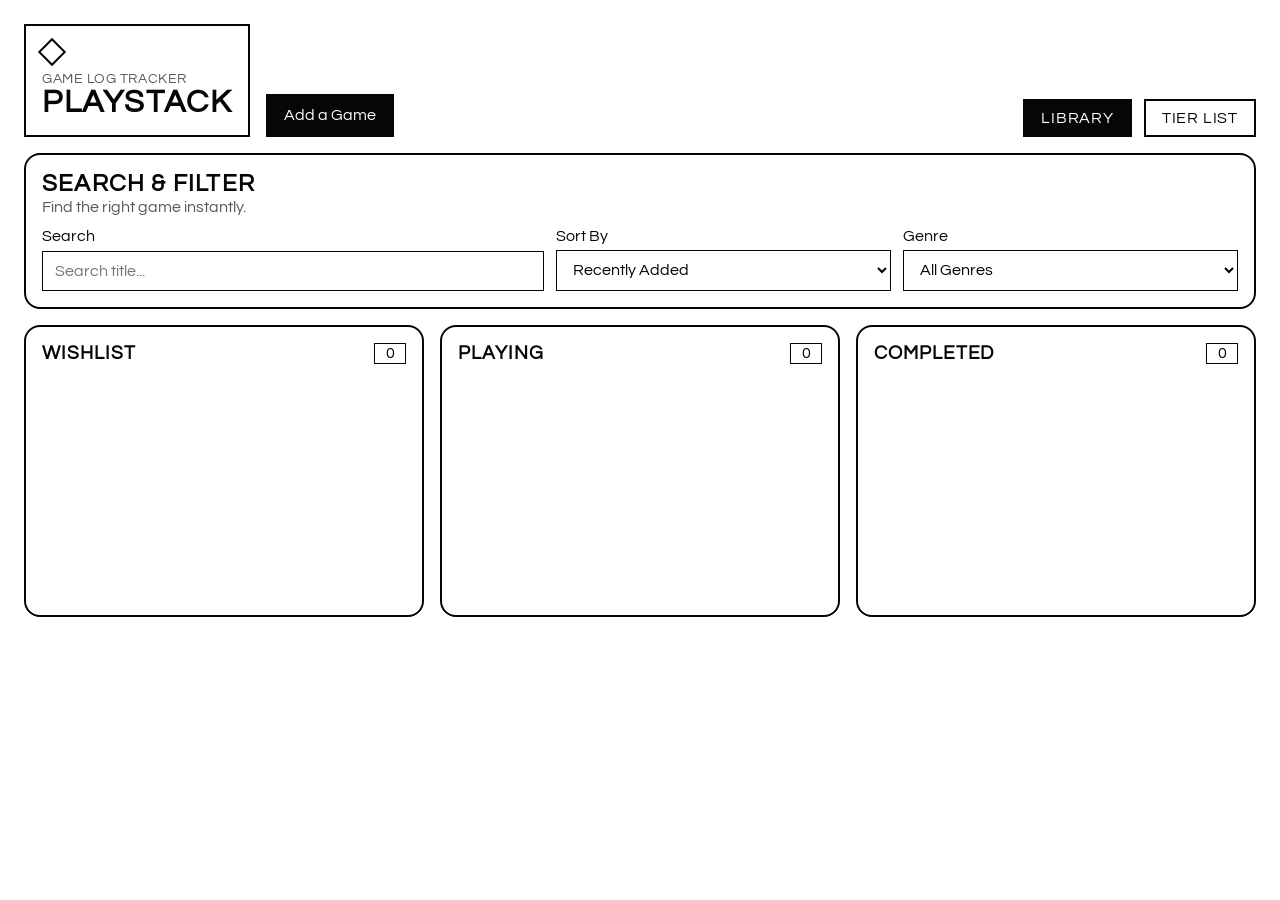
==== index.html @ 5ab62d1a "fix(tier-modal): remove duplicate close and fix radio label clipping Drop the footer Close next to S" ====
<!doctype html>
<html lang="en">
  <head>
    <meta charset="UTF-8" />
    <meta name="viewport" content="width=device-width, initial-scale=1.0" />
    <title>PlayStack | Game Backlog Tracker</title>
    <link rel="preconnect" href="https://fonts.googleapis.com" />
    <link rel="preconnect" href="https://fonts.gstatic.com" crossorigin />
    <link
      href="https://fonts.googleapis.com/css2?family=Questrial&display=swap"
      rel="stylesheet"
    />
    <link rel="stylesheet" href="./styles.css" />
  </head>
  <body>
    <header class="site-header">
      <div class="header-left">
        <div class="logo-wrap" aria-label="PlayStack brand">
          <div class="logo-mark" aria-hidden="true"></div>
          <p class="eyebrow">Game Log Tracker</p>
          <h1>PlayStack</h1>
        </div>
        <button
          type="button"
          id="open-add-game"
          class="btn btn-solid header-add-btn"
          aria-haspopup="dialog"
          aria-controls="add-game-modal"
          aria-expanded="false"
        >
          Add a Game
        </button>
      </div>
      <nav class="top-nav" aria-label="Primary navigation">
        <a class="nav-link active" href="./index.html">Library</a>
        <a class="nav-link" href="./tier.html">Tier List</a>
      </nav>
    </header>

    <main>
      <section class="panel controls-panel" aria-label="Search and filter games">
        <div class="section-title-wrap">
          <h2>Search & Filter</h2>
          <p class="muted">Find the right game instantly.</p>
        </div>
        <div class="controls-grid">
          <label>
            <span>Search</span>
            <input id="search-input" type="text" placeholder="Search title..." />
          </label>
          <label>
            <span>Sort By</span>
            <select id="sort-select">
              <option value="recent">Recently Added</option>
              <option value="rating">User Rating</option>
              <option value="alphabetical">Alphabetical</option>
            </select>
          </label>
          <label>
            <span>Genre</span>
            <select id="genre-filter">
              <option value="all">All Genres</option>
            </select>
          </label>
        </div>
      </section>

      <section class="board" aria-label="Game status categories">
        <article class="status-column panel">
          <div class="status-head">
            <h3>Wishlist</h3>
            <span id="wishlist-count">0</span>
          </div>
          <div id="wishlist-list" class="game-list" aria-label="Wishlist games"></div>
        </article>
        <article class="status-column panel">
          <div class="status-head">
            <h3>Playing</h3>
            <span id="playing-count">0</span>
          </div>
          <div id="playing-list" class="game-list" aria-label="Playing games"></div>
        </article>
        <article class="status-column panel">
          <div class="status-head">
            <h3>Completed</h3>
            <span id="completed-count">0</span>
          </div>
          <div id="completed-list" class="game-list" aria-label="Completed games"></div>
        </article>
      </section>
    </main>

    <dialog id="add-game-modal" class="game-modal add-game-modal" aria-labelledby="add-game-heading" aria-modal="true">
      <div class="modal-close-wrap">
        <button type="button" class="btn btn-ghost" id="add-game-close-x" aria-label="Close add game dialog">
          Close
        </button>
      </div>
      <h2 id="add-game-heading" class="add-modal-title">Add a Game</h2>
      <form id="add-game-form" class="add-game-form" aria-label="Add game form" novalidate>
        <label>
          <span>Game Title</span>
          <input
            id="add-game-title"
            name="title"
            type="text"
            placeholder="Type title..."
            autocomplete="off"
            required
          />
        </label>
        <ul id="suggestions-list" class="suggestions" aria-label="Game suggestions from RAWG"></ul>
        <label>
          <span>Platform</span>
          <input
            id="add-game-platform"
            name="platform"
            type="text"
            placeholder="PC, PS5, Switch..."
            required
          />
        </label>
        <label>
          <span>Status</span>
          <select id="add-game-status" name="status" aria-label="Game status">
            <option value="Wishlist">Wishlist</option>
            <option value="Playing">Playing</option>
            <option value="Completed">Completed</option>
          </select>
        </label>
        <div class="star-rating-field">
          <span>User Rating</span>
          <p class="muted star-rating-hint">Optional — click a star (1–5).</p>
          <input type="hidden" id="add-game-user-rating-value" name="userRating" value="" />
          <div
            id="add-game-star-group"
            class="star-rating"
            role="radiogroup"
            aria-label="User rating from 1 to 5 stars"
            data-star-hidden="add-game-user-rating-value"
          >
            <button type="button" class="star-rating-btn" data-star-rating-btn data-star-value="1" aria-label="1 out of 5 stars" aria-pressed="false">★</button>
            <button type="button" class="star-rating-btn" data-star-rating-btn data-star-value="2" aria-label="2 out of 5 stars" aria-pressed="false">★</button>
            <button type="button" class="star-rating-btn" data-star-rating-btn data-star-value="3" aria-label="3 out of 5 stars" aria-pressed="false">★</button>
            <button type="button" class="star-rating-btn" data-star-rating-btn data-star-value="4" aria-label="4 out of 5 stars" aria-pressed="false">★</button>
            <button type="button" class="star-rating-btn" data-star-rating-btn data-star-value="5" aria-label="5 out of 5 stars" aria-pressed="false">★</button>
          </div>
        </div>
        <label>
          <span>Notes</span>
          <textarea id="add-game-notes" name="notes" rows="4" placeholder="Personal notes or mini-review..."></textarea>
        </label>
        <label class="checkbox-label">
          <input id="add-game-tier-checkbox" type="checkbox" name="addToTier" />
          <span>Add to Tier List</span>
        </label>
        <div id="add-game-tier-panel" class="tier-radio-panel" hidden>
          <fieldset id="add-game-tier-fieldset" class="tier-radio-fieldset" disabled aria-describedby="add-tier-hint">
            <legend class="tier-radio-legend">Tier level</legend>
            <div class="tier-radio-grid" role="presentation">
              <label class="tier-radio-option">
                <input type="radio" name="add-game-tier" value="S" />
                <span>S</span>
              </label>
              <label class="tier-radio-option">
                <input type="radio" name="add-game-tier" value="A" />
                <span>A</span>
              </label>
              <label class="tier-radio-option">
                <input type="radio" name="add-game-tier" value="B" />
                <span>B</span>
              </label>
              <label class="tier-radio-option">
                <input type="radio" name="add-game-tier" value="C" />
                <span>C</span>
              </label>
              <label class="tier-radio-option">
                <input type="radio" name="add-game-tier" value="D" />
                <span>D</span>
              </label>
              <label class="tier-radio-option">
                <input type="radio" name="add-game-tier" value="None" checked />
                <span>None</span>
              </label>
            </div>
          </fieldset>
        </div>
        <p id="add-tier-hint" class="muted add-tier-hint">
          When checked, choose which tier row the game starts in on the tier list page.
        </p>
        <div class="add-game-actions">
          <button type="submit" class="btn btn-solid">Add Game</button>
          <button type="button" class="btn" id="add-game-cancel">Cancel</button>
        </div>
      </form>
    </dialog>

    <dialog id="game-modal" class="game-modal" aria-labelledby="modal-title">
      <form method="dialog" class="modal-close-wrap">
        <button class="btn btn-ghost" aria-label="Close game detail view">Close</button>
      </form>
      <section id="modal-body"></section>
    </dialog>

    <dialog id="tier-quick-modal" class="game-modal tier-quick-modal" aria-labelledby="tier-quick-heading" aria-modal="true">
      <div class="modal-close-wrap">
        <button type="button" class="btn btn-ghost" id="tier-quick-close-x" aria-label="Close tier picker">Close</button>
      </div>
      <h2 id="tier-quick-heading" class="add-modal-title">Add to Tier List</h2>
      <fieldset class="tier-radio-fieldset">
        <legend class="tier-radio-legend">Tier level</legend>
        <div class="tier-radio-grid" role="presentation">
          <label class="tier-radio-option">
            <input type="radio" name="quick-tier" value="S" />
            <span>S</span>
          </label>
          <label class="tier-radio-option">
            <input type="radio" name="quick-tier" value="A" />
            <span>A</span>
          </label>
          <label class="tier-radio-option">
            <input type="radio" name="quick-tier" value="B" />
            <span>B</span>
          </label>
          <label class="tier-radio-option">
            <input type="radio" name="quick-tier" value="C" />
            <span>C</span>
          </label>
          <label class="tier-radio-option">
            <input type="radio" name="quick-tier" value="D" />
            <span>D</span>
          </label>
          <label class="tier-radio-option">
            <input type="radio" name="quick-tier" value="None" />
            <span>None</span>
          </label>
        </div>
      </fieldset>
      <div class="tier-quick-actions">
        <button type="button" class="btn btn-solid" id="tier-quick-save">Save</button>
      </div>
    </dialog>

    <script>
      window.PLAYSTACK_CONFIG = {
        rawgApiKey: "9fec8abaa3d6405bb48c1a786884cd65",
        makeWebhookUrl: "https://hook.us2.make.com/4e7isp9aetxo5vhwdh0prt2nbskwi965"
      };
    </script>
    <script src="./app.js"></script>
  </body>
</html>
---- styles.css ----
:root {
  --bg: #ffffff;
  --text: #060606;
  --line: #060606;
  --accent: #00b7ff;
  --muted: #575757;
  --panel-pad: 1rem;
  --radius: 1rem;
}

* {
  box-sizing: border-box;
}

body {
  margin: 0;
  min-height: 100vh;
  background: var(--bg);
  color: var(--text);
  font-family: "Questrial", Arial, sans-serif;
  padding: 1rem;
}

h1,
h2,
h3,
p {
  margin: 0;
}

/* Page headings and subheadings — uppercase; game titles stay mixed case */
.site-header h1,
.section-title-wrap h2,
.status-head h3,
.add-modal-title,
#add-game-heading,
.top-nav .nav-link,
.tier-row h3,
.tier-radio-legend {
  text-transform: uppercase;
  letter-spacing: 0.05em;
}

#game-modal #modal-title,
.game-card h4 {
  text-transform: none;
  letter-spacing: normal;
}

.site-header {
  display: flex;
  flex-direction: column;
  gap: 1rem;
  margin-bottom: 1rem;
}

.header-left {
  display: flex;
  flex-direction: row;
  flex-wrap: wrap;
  align-items: flex-end;
  gap: 0.75rem;
}

.header-add-btn {
  white-space: nowrap;
}

.logo-wrap {
  border: 2px solid var(--line);
  padding: 1rem;
  position: relative;
}

.logo-mark {
  width: 1.25rem;
  height: 1.25rem;
  border: 2px solid var(--line);
  transform: rotate(45deg);
  margin-bottom: 0.6rem;
}

.eyebrow {
  color: var(--muted);
  font-size: 0.85rem;
  text-transform: uppercase;
  letter-spacing: 0.04em;
}

.top-nav {
  display: flex;
  gap: 0.75rem;
}

.nav-link {
  border: 2px solid var(--line);
  padding: 0.55rem 1rem;
  text-decoration: none;
  color: var(--text);
}

.nav-link.active,
.nav-link:hover {
  background: var(--text);
  color: var(--bg);
}

main {
  display: grid;
  gap: 1rem;
}

.panel {
  border: 2px solid var(--line);
  border-radius: var(--radius);
  padding: var(--panel-pad);
}

.section-title-wrap {
  margin-bottom: 0.85rem;
}

.muted {
  color: var(--muted);
  margin-top: 0.2rem;
}

.form-grid,
.controls-grid {
  display: grid;
  gap: 0.75rem;
}

label {
  display: grid;
  gap: 0.35rem;
}

input,
select,
textarea {
  border: 1.8px solid var(--line);
  padding: 0.65rem 0.75rem;
  font: inherit;
  background: #fff;
}

.btn {
  border: 2px solid var(--line);
  background: #fff;
  color: var(--text);
  padding: 0.7rem 1rem;
  cursor: pointer;
  font: inherit;
}

.btn:hover {
  outline: 2px solid var(--accent);
}

.btn-solid {
  background: var(--text);
  color: #fff;
}

.btn-ghost {
  background: #fff;
}

.btn-small {
  font-size: 0.85rem;
  padding: 0.4rem 0.6rem;
}

.suggestions {
  margin: 0.75rem 0 0;
  padding: 0;
  list-style: none;
  display: grid;
  gap: 0.55rem;
}

.suggestion-item {
  border: 1.5px dashed var(--line);
  padding: 0.65rem;
  display: flex;
  justify-content: space-between;
  gap: 0.6rem;
  align-items: center;
}

.board {
  display: grid;
  gap: 1rem;
}

.status-head {
  display: flex;
  justify-content: space-between;
  align-items: center;
  margin-bottom: 0.7rem;
}

.status-head span {
  border: 1.8px solid var(--line);
  min-width: 2rem;
  text-align: center;
  padding: 0.1rem 0.3rem;
}

.game-list {
  display: grid;
  gap: 0.75rem;
  min-height: 14rem;
  grid-template-columns: 1fr;
}

.game-list.drag-over {
  outline: 2px dashed var(--accent);
  outline-offset: 3px;
}

.game-card {
  border: 1.8px solid var(--line);
  padding: 0.55rem;
  display: grid;
  gap: 0.28rem;
  background-image: linear-gradient(transparent 94%, rgba(0, 183, 255, 0.2) 100%);
  cursor: grab;
}

.game-card:active {
  cursor: grabbing;
}

.game-card.drag-over {
  outline: 2px solid var(--accent);
  outline-offset: 2px;
}

.game-card-header {
  display: grid;
  gap: 0.28rem;
}

.game-card-header h4 {
  width: 100%;
  margin: 0;
  line-height: 1.2;
  overflow-wrap: anywhere;
}

.game-cover {
  width: 100%;
  height: 6.2rem;
  object-fit: cover;
  border: 1.5px solid var(--line);
}

.card-actions {
  display: grid;
  gap: 0.35rem;
}

.card-actions .btn-small {
  width: 100%;
}

.card-tier-row {
  display: flex;
  align-items: center;
  gap: 0.35rem;
  min-width: 0;
}

.card-tier-row .btn-small {
  width: auto;
}

.pill {
  border: 1.5px solid var(--line);
  display: inline-flex;
  align-items: center;
  justify-content: center;
  width: fit-content;
  max-width: 100%;
  padding: 0.2rem 0.6rem;
  font-size: 0.78rem;
  white-space: nowrap;
}

.stars {
  letter-spacing: 0.05em;
  margin: 0 0 0.5rem;
  line-height: 1;
}

.btn-icon {
  width: 2rem;
  height: 2rem;
  padding: 0.2rem;
  display: inline-flex;
  align-items: center;
  justify-content: center;
  flex-shrink: 0;
}

.trash-icon {
  width: 1rem;
  height: 1rem;
}

.btn-tier {
  white-space: nowrap;
  min-width: 0;
  flex: 1;
}

.game-modal {
  width: min(42rem, 96vw);
  border: 2px solid var(--line);
  padding: 1rem;
}

.add-game-modal {
  width: min(36rem, 96vw);
}

.tier-quick-modal {
  width: min(26rem, 94vw);
}

.tier-quick-actions {
  display: flex;
  flex-wrap: wrap;
  gap: 0.5rem;
  margin-top: 0.85rem;
}

.add-modal-title {
  margin-bottom: 0.75rem;
}

.add-game-form {
  display: grid;
  gap: 0.75rem;
}

.checkbox-label {
  display: flex;
  flex-direction: row;
  align-items: center;
  gap: 0.5rem;
  cursor: pointer;
}

.checkbox-label input[type="checkbox"] {
  width: 1.1rem;
  height: 1.1rem;
  accent-color: var(--accent);
}

.add-tier-hint {
  font-size: 0.85rem;
  margin-top: -0.35rem;
}

.tier-radio-panel {
  margin-top: 0.35rem;
}

.tier-radio-fieldset {
  border: 1.8px solid var(--line);
  border-radius: calc(var(--radius) - 0.25rem);
  padding: 0.65rem 0.75rem 0.85rem;
  margin: 0;
}

.tier-radio-legend {
  padding: 0 0.35rem;
  font: inherit;
  font-size: 0.95rem;
}

.tier-radio-grid {
  display: grid;
  grid-template-columns: repeat(3, minmax(min-content, 1fr));
  gap: 0.5rem;
}

.tier-radio-option {
  display: flex;
  align-items: center;
  gap: 0.45rem;
  cursor: pointer;
  border: 1.5px solid var(--line);
  padding: 0.45rem 0.7rem;
  min-width: min-content;
  box-sizing: border-box;
}

.tier-radio-option span {
  white-space: nowrap;
  flex-shrink: 0;
}

.tier-radio-option:has(input:checked) {
  outline: 2px solid var(--accent);
  outline-offset: 0;
}

.tier-radio-option input[type="radio"] {
  width: 1rem;
  height: 1rem;
  accent-color: var(--accent);
  margin: 0;
}

@media (min-width: 480px) {
  .tier-radio-grid {
    grid-template-columns: repeat(6, minmax(min-content, 1fr));
  }
}

.add-game-actions {
  display: flex;
  flex-wrap: wrap;
  gap: 0.5rem;
  margin-top: 0.25rem;
}

.star-rating-field {
  display: grid;
  gap: 0.35rem;
}

.star-rating {
  display: flex;
  flex-wrap: wrap;
  gap: 0.2rem;
  align-items: center;
}

.star-rating-btn {
  font-size: 1.85rem;
  line-height: 1;
  padding: 0.1rem 0.2rem;
  border: none;
  background: transparent;
  cursor: pointer;
  color: var(--text);
  opacity: 0.28;
}

.star-rating-btn--on {
  opacity: 1;
}

.star-rating-btn:hover,
.star-rating-btn:focus-visible {
  opacity: 1;
  outline: 2px solid var(--accent);
  outline-offset: 2px;
}

.star-rating-hint {
  font-size: 0.85rem;
  margin-top: 0;
}

.game-modal::backdrop {
  background: rgba(0, 0, 0, 0.7);
}

.modal-close-wrap {
  display: flex;
  justify-content: end;
  margin: 0 0 0.8rem;
}

.detail-grid {
  display: grid;
  gap: 0.85rem;
}

.tier-grid {
  display: grid;
  gap: 1rem;
}

.tier-board-stack {
  display: grid;
  gap: 0.85rem;
}

.tier-row {
  border: 2px solid var(--line);
  padding: 0.75rem;
}

.tier-row h3 {
  margin-bottom: 0.6rem;
}

.tier-cards-wrap {
  min-height: 7rem;
  border: 1.5px dashed var(--line);
  padding: 0.65rem;
  display: flex;
  flex-wrap: wrap;
  gap: 0.6rem;
  align-content: flex-start;
  background: #060606;
  color: #ffffff;
}

.tier-cards-wrap.drag-over {
  outline: 2px solid var(--accent);
}

.tier-cards-wrap .muted {
  color: #f2f2f2;
}

.tier-game-card {
  width: 8.5rem;
  border: 1.5px solid var(--line);
  padding: 0.35rem;
  display: grid;
  gap: 0.35rem;
  background: #fff;
  color: var(--text);
  cursor: grab;
}

.tier-game-card.drag-over {
  outline: 2px solid var(--accent);
}

.tier-game-card:active {
  cursor: grabbing;
}

.tier-game-image {
  width: 100%;
  height: 4.8rem;
  object-fit: cover;
  border: 1.2px solid var(--line);
}

.tier-game-title {
  font-size: 0.8rem;
  line-height: 1.2;
  text-align: center;
  text-transform: none;
  letter-spacing: normal;
}

.tier-tag {
  border: 2px solid var(--line);
  display: inline-block;
  min-width: 2.2rem;
  text-align: center;
  margin-right: 0.55rem;
  background: var(--accent);
}

@media (min-width: 720px) {
  body {
    padding: 1.5rem;
  }

  .site-header {
    flex-direction: row;
    justify-content: space-between;
    align-items: end;
  }

  .header-left {
    flex-direction: row;
    align-items: flex-end;
    flex-wrap: wrap;
    gap: 1rem;
  }

  .header-add-btn {
    align-self: flex-end;
  }

  .form-grid {
    grid-template-columns: 1.5fr 1fr 1fr auto;
    align-items: end;
  }

  .controls-grid {
    grid-template-columns: 1.5fr 1fr 1fr;
  }

  .board {
    grid-template-columns: repeat(2, minmax(0, 1fr));
  }

  .tier-grid {
    grid-template-columns: repeat(2, minmax(0, 1fr));
  }
}

@media (min-width: 1200px) {
  .board {
    grid-template-columns: repeat(3, minmax(0, 1fr));
  }
}

@media (min-width: 1400px) {
  .game-list {
    grid-template-columns: repeat(2, minmax(0, 1fr));
    align-content: start;
  }
}
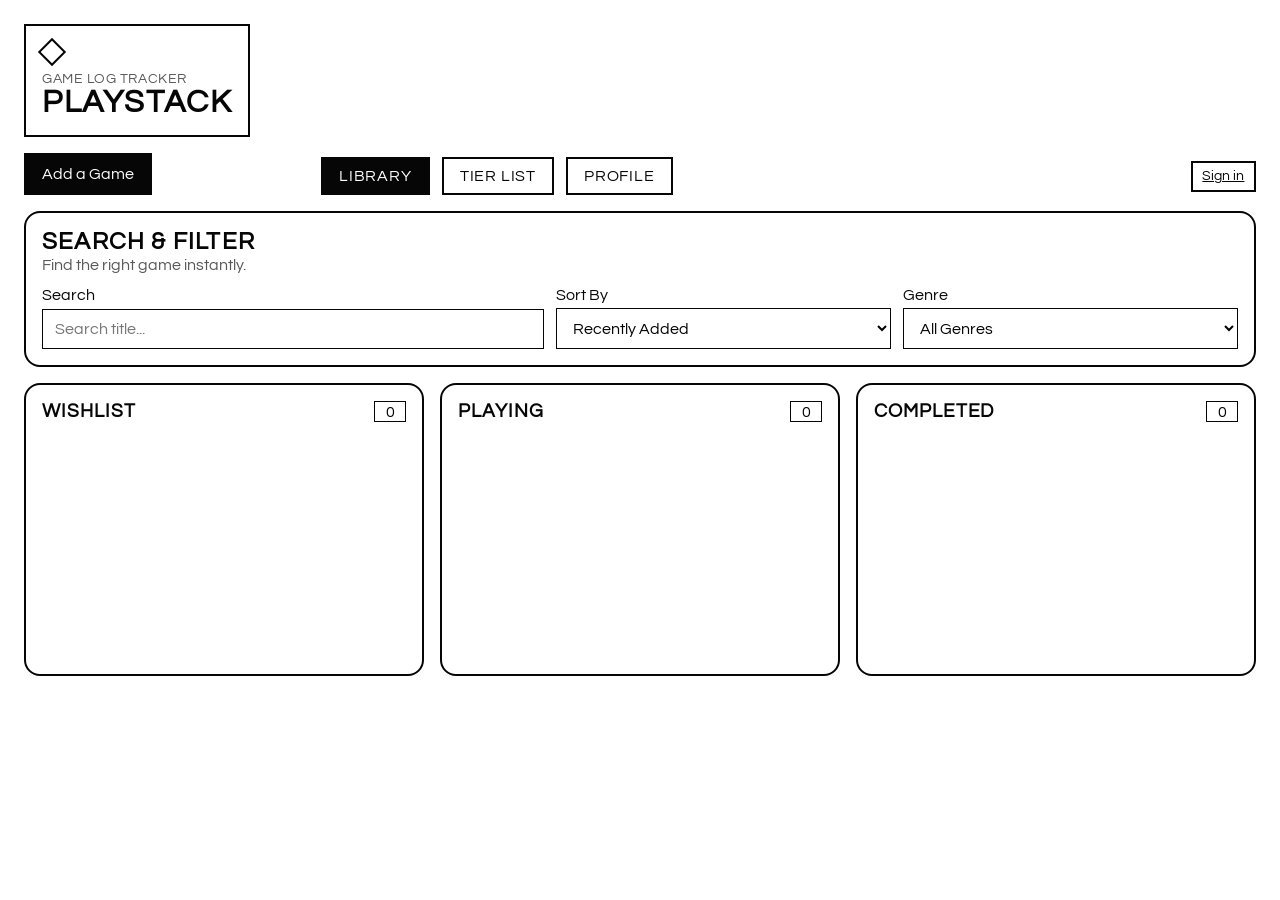
==== commit b494ffd3: "feat(auth): add login, sign-up, editable profile, and client-side secure storage Made-with: Cursor" ====
--- a/index.html
+++ b/index.html
@@ -31,10 +31,14 @@
           Add a Game
         </button>
       </div>
-      <nav class="top-nav" aria-label="Primary navigation">
-        <a class="nav-link active" href="./index.html">Library</a>
-        <a class="nav-link" href="./tier.html">Tier List</a>
-      </nav>
+      <div class="header-nav-row">
+        <nav class="top-nav" aria-label="Primary navigation">
+          <a class="nav-link active" href="./index.html">Library</a>
+          <a class="nav-link" href="./tier.html">Tier List</a>
+          <a class="nav-link" href="./profile.html">Profile</a>
+        </nav>
+        <div class="auth-bar" id="auth-bar"></div>
+      </div>
     </header>
 
     <main>
@@ -179,8 +183,8 @@
                 <span>D</span>
               </label>
               <label class="tier-radio-option">
-                <input type="radio" name="add-game-tier" value="None" checked />
-                <span>None</span>
+                <input type="radio" name="add-game-tier" value="F" checked />
+                <span>F</span>
               </label>
             </div>
           </fieldset>
@@ -231,8 +235,8 @@
             <span>D</span>
           </label>
           <label class="tier-radio-option">
-            <input type="radio" name="quick-tier" value="None" />
-            <span>None</span>
+            <input type="radio" name="quick-tier" value="F" />
+            <span>F</span>
           </label>
         </div>
       </fieldset>
@@ -241,12 +245,19 @@
       </div>
     </dialog>
 
-    <script>
-      window.PLAYSTACK_CONFIG = {
-        rawgApiKey: "9fec8abaa3d6405bb48c1a786884cd65",
-        makeWebhookUrl: "https://hook.us2.make.com/4e7isp9aetxo5vhwdh0prt2nbskwi965"
-      };
-    </script>
+    <dialog id="delete-confirm-modal" class="game-modal delete-confirm-modal" aria-labelledby="delete-confirm-heading" aria-modal="true">
+      <h2 id="delete-confirm-heading" class="add-modal-title">Remove this game?</h2>
+      <p id="delete-confirm-message" class="muted delete-confirm-text"></p>
+      <div class="tier-quick-actions">
+        <button type="button" class="btn" id="delete-confirm-cancel">Cancel</button>
+        <button type="button" class="btn btn-solid" id="delete-confirm-confirm">Delete</button>
+      </div>
+    </dialog>
+
+    <script src="./playstack-config.js"></script>
+    <script src="./auth-core.js"></script>
+    <script src="./auth-nav.js"></script>
+    <script src="./make-webhook.js"></script>
     <script src="./app.js"></script>
   </body>
 </html>
--- a/styles.css
+++ b/styles.css
@@ -19,6 +19,15 @@
   color: var(--text);
   font-family: "Questrial", Arial, sans-serif;
   padding: 1rem;
+}
+
+/* Opened from a copied share link (?data=…): tier board only, no nav or share UI */
+html.tier-shared-view .header-nav-row {
+  display: none;
+}
+
+html.tier-shared-view #tier-share-panel {
+  display: none;
 }
 
 h1,
@@ -262,6 +271,18 @@
   gap: 0.35rem;
 }
 
+/* Panel toolbars (e.g. tier share section): keep buttons content-sized, not full width */
+.panel > .card-actions {
+  display: flex;
+  flex-wrap: wrap;
+  gap: 0.5rem;
+  align-items: center;
+}
+
+.panel > .card-actions .btn {
+  width: auto;
+}
+
 .card-actions .btn-small {
   width: 100%;
 }
@@ -327,7 +348,32 @@
 }
 
 .tier-quick-modal {
-  width: min(26rem, 94vw);
+  width: min(28rem, calc(100vw - 2rem));
+  max-width: 100%;
+  box-sizing: border-box;
+  overflow-x: hidden;
+}
+
+.tier-quick-modal .tier-radio-fieldset {
+  max-width: 100%;
+  min-width: 0;
+}
+
+/* Narrower wrapping grid so six tier options never force horizontal scroll */
+.tier-quick-modal .tier-radio-grid {
+  grid-template-columns: repeat(2, minmax(0, 1fr));
+}
+
+.tier-quick-modal .tier-radio-option {
+  min-width: 0;
+  width: 100%;
+  justify-content: flex-start;
+}
+
+@media (min-width: 480px) {
+  .tier-quick-modal .tier-radio-grid {
+    grid-template-columns: repeat(3, minmax(0, 1fr));
+  }
 }
 
 .tier-quick-actions {
@@ -335,6 +381,16 @@
   flex-wrap: wrap;
   gap: 0.5rem;
   margin-top: 0.85rem;
+}
+
+.delete-confirm-modal {
+  width: min(24rem, calc(100vw - 2rem));
+  max-width: 100%;
+}
+
+.delete-confirm-text {
+  margin-top: 0;
+  margin-bottom: 0.25rem;
 }
 
 .add-modal-title {
@@ -502,7 +558,16 @@
   margin-bottom: 0.6rem;
 }
 
+.tier-row-content {
+  display: flex;
+  flex-wrap: nowrap;
+  align-items: stretch;
+  gap: 0.65rem;
+}
+
 .tier-cards-wrap {
+  flex: 1 1 auto;
+  min-width: 0;
   min-height: 7rem;
   border: 1.5px dashed var(--line);
   padding: 0.65rem;
@@ -512,6 +577,59 @@
   align-content: flex-start;
   background: #060606;
   color: #ffffff;
+}
+
+.tier-remove-dropzone {
+  display: none;
+  flex: 0 0 auto;
+  flex-direction: column;
+  align-items: center;
+  justify-content: center;
+  gap: 0.4rem;
+  min-height: 7rem;
+  width: 6.75rem;
+  padding: 0.45rem;
+  box-sizing: border-box;
+  border: 1.5px dashed var(--accent);
+  color: var(--accent);
+  background: rgba(0, 183, 255, 0.06);
+}
+
+.tier-board--dragging .tier-remove-dropzone {
+  display: flex;
+}
+
+.tier-remove-dropzone.drag-over {
+  outline: 2px solid var(--accent);
+  outline-offset: 2px;
+  background: rgba(0, 183, 255, 0.12);
+}
+
+.tier-remove-icon {
+  width: 1.35rem;
+  height: 1.35rem;
+  flex-shrink: 0;
+}
+
+.tier-remove-label {
+  font-size: 0.72rem;
+  line-height: 1.25;
+  text-align: center;
+  text-transform: none;
+}
+
+@media (max-width: 640px) {
+  .tier-row-content {
+    flex-direction: column;
+    flex-wrap: wrap;
+  }
+
+  .tier-remove-dropzone {
+    width: 100%;
+    min-height: 4.5rem;
+    flex-direction: row;
+    justify-content: center;
+  }
 }
 
 .tier-cards-wrap.drag-over {
@@ -617,3 +735,140 @@
     align-content: start;
   }
 }
+
+/* Navigation row: primary links + account controls */
+.header-nav-row {
+  display: flex;
+  flex-wrap: wrap;
+  align-items: center;
+  justify-content: space-between;
+  gap: 0.75rem;
+  width: 100%;
+}
+
+.auth-bar-inner {
+  display: flex;
+  flex-wrap: wrap;
+  align-items: center;
+  gap: 0.5rem;
+}
+
+.auth-email {
+  font-size: 0.85rem;
+  max-width: 14rem;
+  overflow: hidden;
+  text-overflow: ellipsis;
+  white-space: nowrap;
+}
+
+/* Auth page */
+.auth-main,
+.profile-main {
+  max-width: 32rem;
+  margin: 0 auto;
+  width: 100%;
+}
+
+.auth-lead {
+  margin: 0.75rem 0 1rem;
+  font-size: 0.9rem;
+}
+
+.auth-tabs {
+  display: flex;
+  gap: 0.5rem;
+  margin-bottom: 1rem;
+}
+
+.auth-tab {
+  font-family: inherit;
+  font-size: 1rem;
+  padding: 0.5rem 1rem;
+  border: 2px solid var(--line);
+  background: var(--bg);
+  color: var(--text);
+  cursor: pointer;
+}
+
+.auth-tab[aria-selected="true"] {
+  background: var(--text);
+  color: var(--bg);
+}
+
+.auth-tab:focus-visible {
+  outline: 2px solid var(--accent);
+  outline-offset: 2px;
+}
+
+.auth-tab-panel {
+  margin-top: 0.5rem;
+}
+
+.auth-form {
+  display: grid;
+  gap: 0.85rem;
+}
+
+.auth-form label {
+  display: grid;
+  gap: 0.35rem;
+}
+
+.auth-form input {
+  font-family: inherit;
+  padding: 0.5rem 0.65rem;
+  border: 2px solid var(--line);
+}
+
+.auth-error {
+  color: #8b0000;
+  font-size: 0.9rem;
+  margin: 0;
+}
+
+.auth-foot {
+  margin-top: 1.25rem;
+}
+
+.auth-foot a {
+  color: var(--text);
+}
+
+/* Profile page */
+.profile-form {
+  display: grid;
+  gap: 0.85rem;
+  margin-top: 0.75rem;
+}
+
+.profile-form label,
+.profile-field {
+  display: grid;
+  gap: 0.35rem;
+}
+
+.profile-label {
+  font-size: 0.95rem;
+}
+
+.profile-form input,
+.profile-form textarea {
+  font-family: inherit;
+  padding: 0.5rem 0.65rem;
+  border: 2px solid var(--line);
+}
+
+.profile-readonly {
+  margin: 0;
+  padding: 0.5rem 0.65rem;
+  border: 2px dashed var(--line);
+  background: #f9f9f9;
+}
+
+.profile-actions {
+  margin-top: 0.25rem;
+}
+
+.profile-status {
+  margin: 0;
+}
